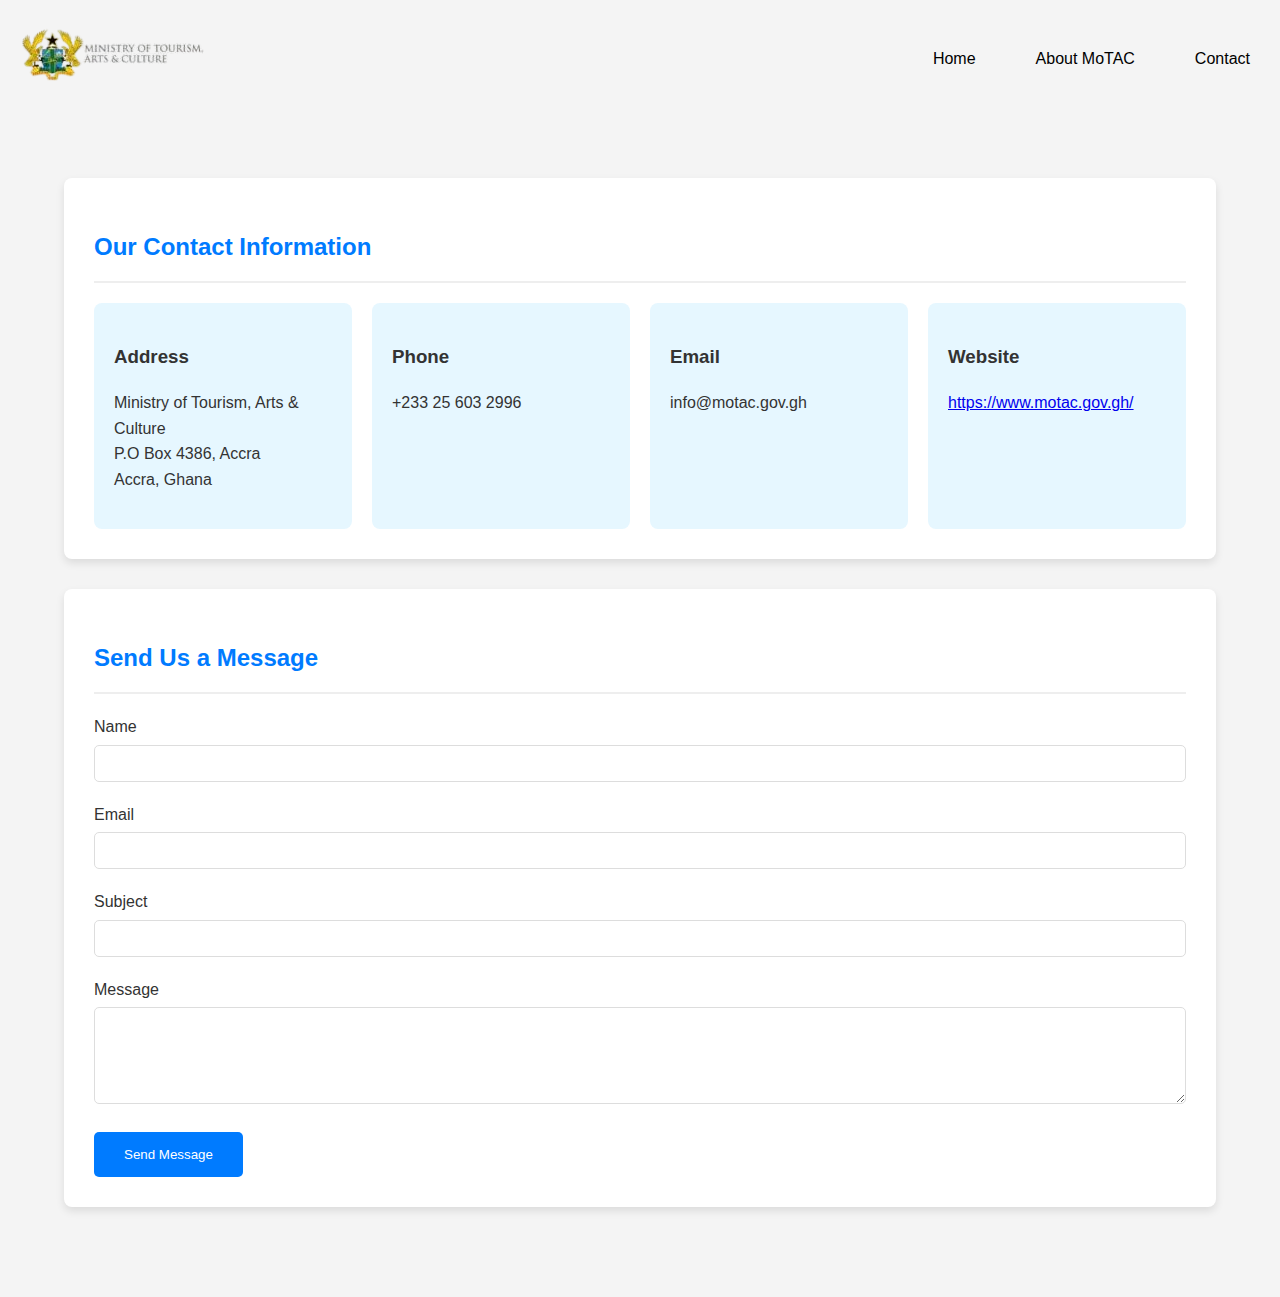
==== Pearson Ibrahim/contact.html @ bc738ba8 "Add files via upload" ====
<!DOCTYPE html>
<html lang="en">

<head>
    <meta charset="UTF-8">
    <meta name="viewport" content="width=device-width, initial-scale=1.0">
    <title>Explore Northern Ghana</title>
    <link rel="stylesheet" href="styless.css">
    <link rel="preconnect" href="https://fonts.googleapis.com">
    <link rel="preconnect" href="https://fonts.gstatic.com" crossorigin>
    <link href="https://fonts.googleapis.com/css2?family=Montserrat:wght@400;700&family=Roboto:wght@400;700&display=swap" rel="stylesheet">
    <link rel="shortcut icon" href="img/link.jpg" type="image/x-icon">
</head>

<body>
    <header>
        <nav>
            <div class="logo"><img src="img/Ministry20Tourism20Arts20Culture28MOTAC20Ghana-removebg-preview.png" alt=""></div>
            <ul>
                <li><a href="index.html">Home</a></li>
                <li><a href="gh.html"> About MoTAC</a></li>
                <li><a href="contact.html">Contact</a></li>
            </ul>
        </nav>
    </header>
    <!-- <div class="div1">
    <form action="form">
        <input type="text" name="fname" id="fname" placeholder="Full Name">
        <label for="fname"></label> <br>
        <input type="email" name="email" id="email" placeholder="email">
        <label for="email"></label> <br>
        <input type="text" id="mess" name="mess" placeholder="message">
        <label for="mess"></label> <br>
        <input type="submit" value="Message">
    </form>
</div> -->
<main class="contact-main">
    <div class="container">
        <section class="contact-info">
            <h2>Our Contact Information</h2>
            <div class="contact-details">
                <div class="detail-item">
                    <h3>Address</h3>
                    <p>Ministry of Tourism, Arts & Culture<br>
                    P.O Box 4386, Accra<br>
                    Accra, Ghana</p>
                </div>
                <div class="detail-item">
                    <h3>Phone</h3>
                    <p>+233 25 603 2996</p>
                </div>
                <div class="detail-item">
                    <h3>Email</h3>
                    <p>info@motac.gov.gh</p>
                </div>
                <div class="detail-item">
                    <h3>Website</h3>
                    <p><a href="https://www.motac.gov.gh/" target="_blank">https://www.motac.gov.gh/</a></p>
                </div>
            </div>
        </section>

        <section class="contact-form">
            <h2>Send Us a Message</h2>
            <form action="submit-form.php" method="post">
                <div class="form-group">
                    <label for="name">Name</label>
                    <input type="text" id="name" name="name" required>
                </div>
                <div class="form-group">
                    <label for="email">Email</label>
                    <input type="email" id="email" name="email" required>
                </div>
                <div class="form-group">
                    <label for="subject">Subject</label>
                    <input type="text" id="subject" name="subject" required>
                </div>
                <div class="form-group">
                    <label for="message">Message</label>
                    <textarea id="message" name="message" rows="5" required></textarea>
                </div>
                <button type="submit" class="submit-button">Send Message</button>
            </form>
        </section>
    </div>
</main>
</body>
</html>
---- Pearson Ibrahim/styless.css ----
body {
    font-family: 'Arial', sans-serif;
    margin: 0;
    padding: 0;
    line-height: 1.6;
    color: #333;
    background-color: #f4f4f4;
}
 nav {
            display: flex;
            justify-content: space-between;
            align-items: center;
            /* padding: 20px; */
        }
        
        nav ul {
            list-style: none;
            display: flex;
            padding: 10px;
        }
        
        nav ul li {
            margin-left: 20px;
            padding: 20px;
        }
        
        nav ul li a {
            color: #000000;
            text-decoration: none;
            /* font-size: larger; */
        }   
        .logo {
            font-size: 1.5em;
            font-weight: bold;
            /* font-size: xx-large; */
        }

.container {
    width: 90%;
    max-width: 1200px;
    margin: 0 auto;
    padding: 20px;
}

.contact-header {
    background: linear-gradient(135deg, #007bff, #1e90ff);
    color: white;
    text-align: center;
    padding: 40px 0;
}

.contact-header h1 {
    margin-bottom: 10px;
}

.contact-main {
    padding: 40px 0;
}

.contact-info, .contact-form {
    background-color: white;
    padding: 30px;
    margin-bottom: 30px;
    border-radius: 8px;
    box-shadow: 0 4px 8px rgba(0, 0, 0, 0.1);
}

.contact-info h2, .contact-form h2 {
    border-bottom: 2px solid #eee;
    padding-bottom: 15px;
    margin-bottom: 20px;
    color: #007bff;
}

.contact-details {
    display: grid;
    grid-template-columns: repeat(auto-fit, minmax(250px, 1fr));
    gap: 20px;
}

.detail-item {
    background-color: #e6f7ff;
    padding: 20px;
    border-radius: 8px;
}

.form-group {
    margin-bottom: 20px;
}

.form-group label {
    display: block;
    margin-bottom: 5px;
}

.form-group input, .form-group textarea {
    width: 100%;
    padding: 10px;
    border: 1px solid #ddd;
    border-radius: 5px;
    box-sizing: border-box;
}

.submit-button {
    background-color: #007bff;
    color: white;
    padding: 15px 30px;
    border: none;
    border-radius: 5px;
    cursor: pointer;
    transition: background-color 0.3s ease;
}

.submit-button:hover {
    background-color: #0056b3;
}

.contact-footer {
    background-color: #333;
    color: white;
    text-align: center;
    padding: 20px 0;
}

/* Responsive Design */
@media (max-width: 768px) {
    .container {
        width: 95%;
    }

    .contact-header {
        padding: 30px 0;
    }

    .contact-info, .contact-form {
        padding: 20px;
    }
}
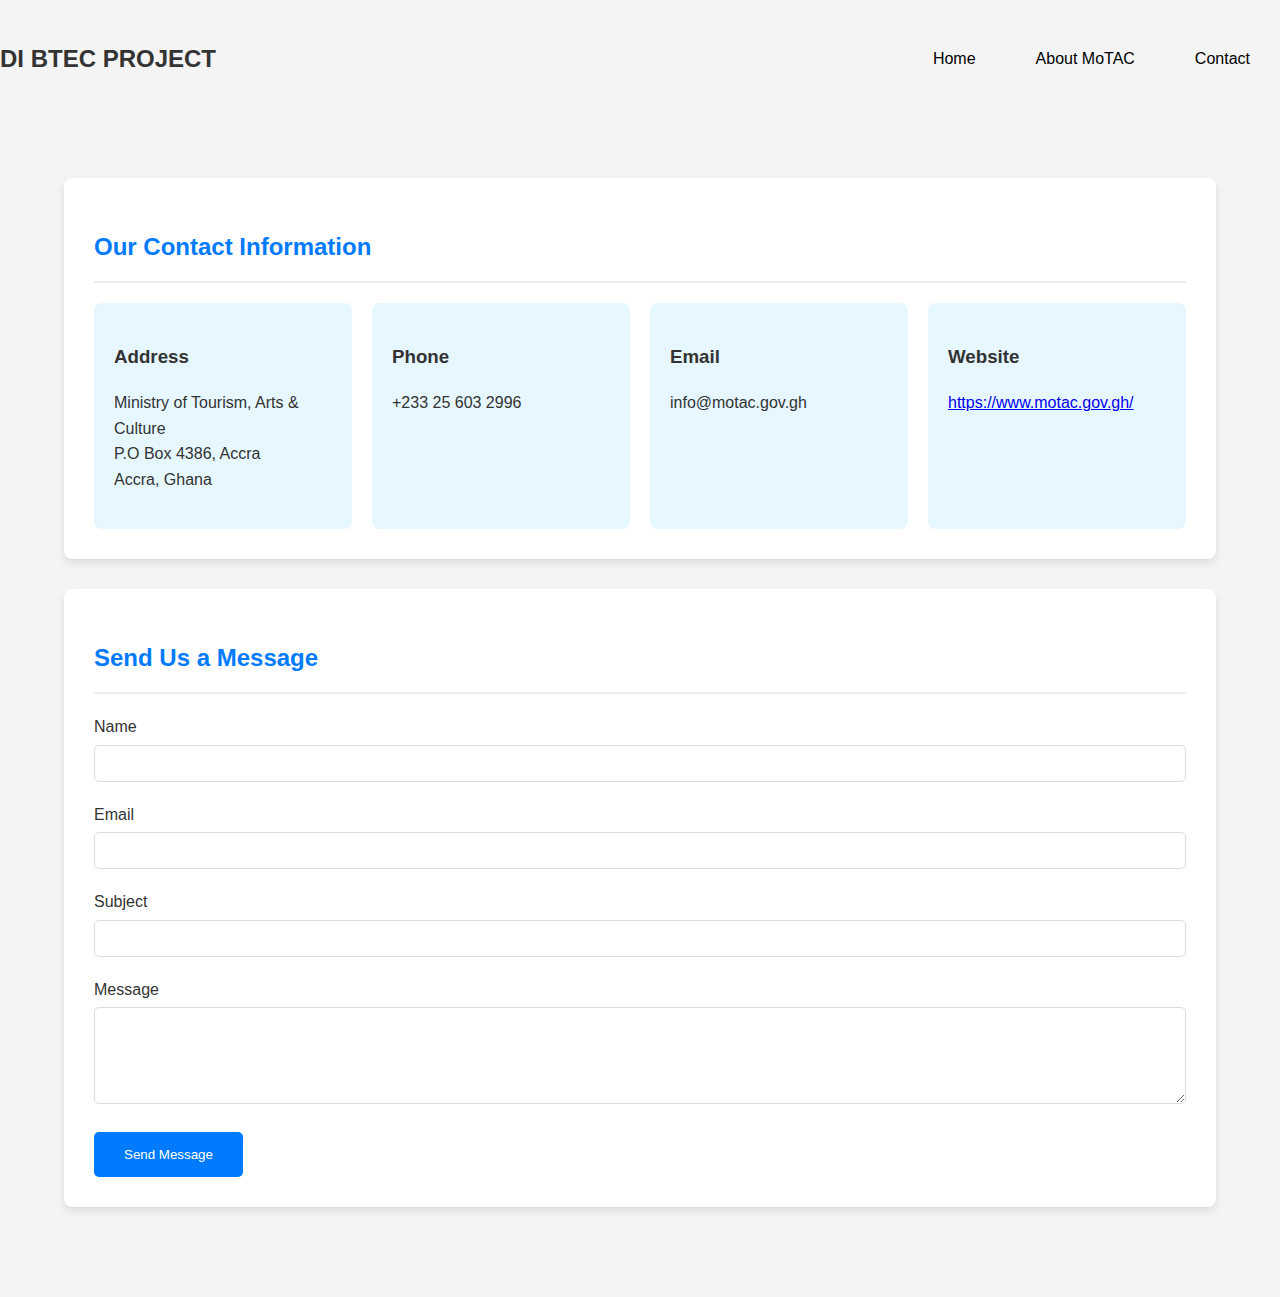
==== commit 51589296: "Update contact.html" ====
--- a/Pearson Ibrahim/contact.html
+++ b/Pearson Ibrahim/contact.html
@@ -15,7 +15,7 @@
 <body>
     <header>
         <nav>
-            <div class="logo"><img src="img/Ministry20Tourism20Arts20Culture28MOTAC20Ghana-removebg-preview.png" alt=""></div>
+            <div class="logo">DI BTEC PROJECT</div>
             <ul>
                 <li><a href="index.html">Home</a></li>
                 <li><a href="gh.html"> About MoTAC</a></li>
@@ -85,4 +85,4 @@
     </div>
 </main>
 </body>
-</html>+</html>
